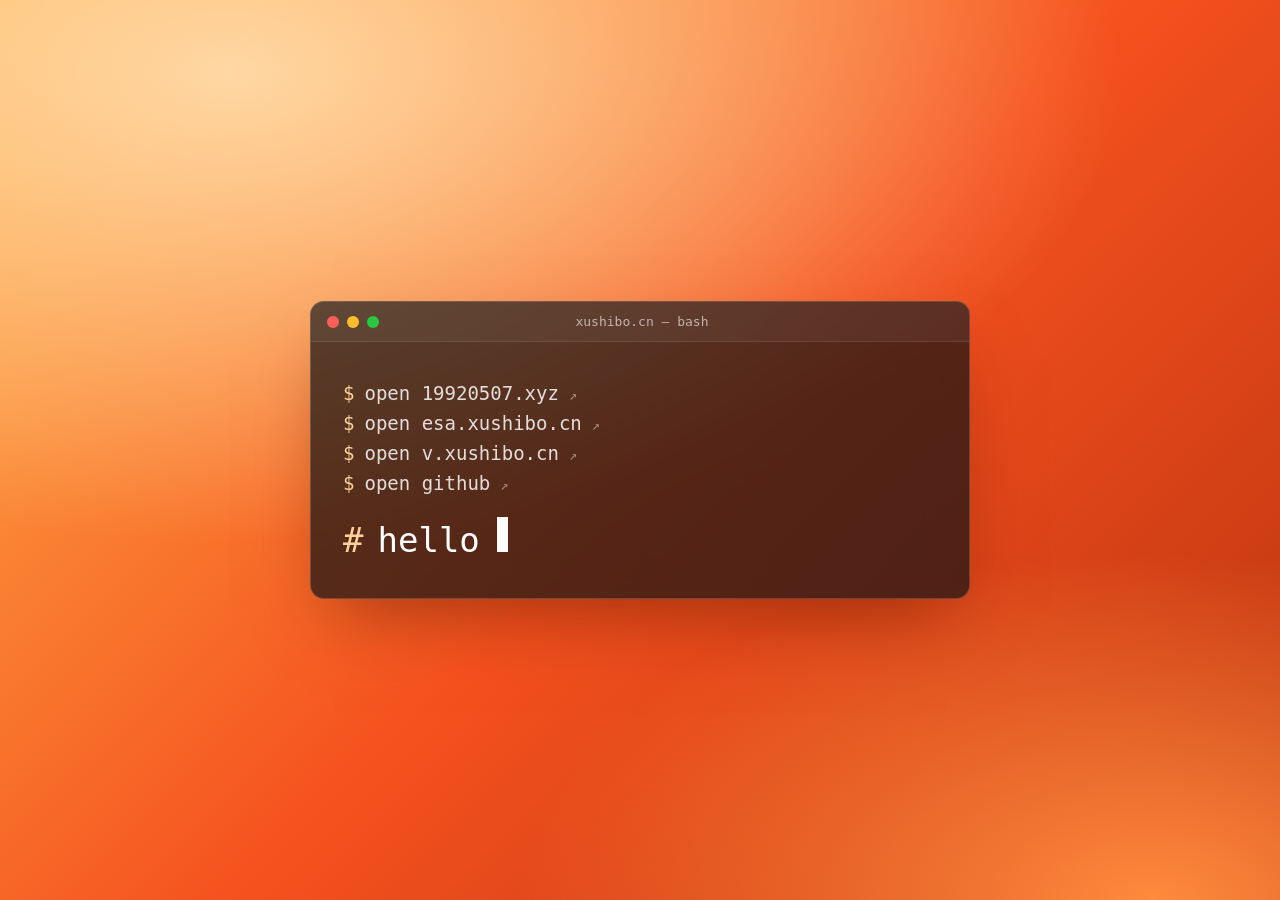
==== index.html @ 0e24a32c "Redesign landing page in terminal style - Replace Jekyll landing page with a static terminal-style i" ====
<!doctype html>
<html lang="zh-CN">
  <head>
    <meta charset="UTF-8" />
    <meta name="viewport" content="width=device-width, initial-scale=1" />
    <meta name="theme-color" content="#F5511E" />
    <meta name="description" content="xushibo.cn — hello world." />
    <link rel="icon" href="./favicon.svg" type="image/svg+xml" />
    <link rel="alternate icon" href="./favicon.ico" sizes="any" />
    <title>xushibo.cn</title>
    <link rel="stylesheet" href="./home.css" />
    <script src="./home.js" defer></script>
  </head>
  <body>
    <main class="terminal" aria-labelledby="prompt-line">
      <div class="titlebar">
        <span class="dot dot-red" aria-hidden="true"></span>
        <span class="dot dot-amber" aria-hidden="true"></span>
        <span class="dot dot-green" aria-hidden="true"></span>
        <span class="title">xushibo.cn — bash</span>
      </div>
      <div class="screen">
        <p class="enter">
          <a class="enter-link" href="https://19920507.xyz/"><span class="enter-prompt">$</span> open 19920507.xyz <span class="enter-arrow" aria-hidden="true">↗</span></a>
          <a class="enter-link" href="https://esa.xushibo.cn/"><span class="enter-prompt">$</span> open esa.xushibo.cn <span class="enter-arrow" aria-hidden="true">↗</span></a>
          <a class="enter-link" href="https://v.xushibo.cn/"><span class="enter-prompt">$</span> open v.xushibo.cn <span class="enter-arrow" aria-hidden="true">↗</span></a>
          <a class="enter-link" href="https://github.com/xushibo"><span class="enter-prompt">$</span> open github <span class="enter-arrow" aria-hidden="true">↗</span></a>
        </p>
        <p id="prompt-line" class="prompt-line">
          <span class="prompt-symbol" aria-hidden="true">#</span>
          <span class="prompt-text" aria-live="polite"></span><span class="cursor" aria-hidden="true"></span>
        </p>
      </div>
    </main>
  </body>
</html>
---- home.css ----
:root {
  color-scheme: dark;
  --mono: ui-monospace, SFMono-Regular, "JetBrains Mono", Menlo, Consolas, monospace;
}

* {
  box-sizing: border-box;
  margin: 0;
  padding: 0;
}

html,
body {
  height: 100%;
}

body {
  min-height: 100%;
  display: grid;
  place-items: center;
  padding: 24px;
  color: #fff;
  font-family: var(--mono);
  background:
    radial-gradient(120% 90% at 18% 8%, #ffd7a3 0%, transparent 58%),
    radial-gradient(90% 70% at 90% 100%, #ff8a3d 0%, transparent 55%),
    linear-gradient(135deg, #ffb347 0%, #f5511e 52%, #b9330f 100%);
  background-attachment: fixed;
}

.terminal {
  width: min(660px, 100%);
  border: 1px solid rgba(255, 255, 255, 0.18);
  border-radius: 14px;
  background: rgba(24, 20, 20, 0.72);
  backdrop-filter: blur(18px);
  box-shadow: 0 34px 70px -24px rgba(96, 26, 0, 0.55);
  overflow: hidden;
}

.titlebar {
  display: flex;
  align-items: center;
  gap: 8px;
  padding: 12px 16px;
  background: rgba(255, 255, 255, 0.05);
  border-bottom: 1px solid rgba(255, 255, 255, 0.09);
}

.dot {
  width: 12px;
  height: 12px;
  border-radius: 50%;
}

.dot-red {
  background: #ff5f57;
}

.dot-amber {
  background: #febc2e;
}

.dot-green {
  background: #28c840;
}

.title {
  flex: 1;
  margin-right: 56px;
  text-align: center;
  font-size: 13px;
  color: rgba(255, 255, 255, 0.62);
}

.screen {
  padding: 40px 32px 32px;
}

.prompt-line {
  display: flex;
  align-items: baseline;
  gap: 14px;
  font-size: clamp(24px, 6vw, 34px);
  line-height: 1.45;
}

.prompt-symbol {
  color: #ffd29c;
  font-weight: 500;
}

.prompt-text {
  word-break: break-word;
}

.cursor {
  display: inline-block;
  width: 0.55ch;
  height: 1.05em;
  margin-left: 3px;
  background: #fff;
  vertical-align: text-bottom;
  animation: blink 1.05s steps(2, start) infinite;
}

@keyframes blink {
  50% {
    opacity: 0;
  }
}

.enter {
  display: flex;
  flex-direction: column;
  align-items: flex-start;
  gap: 8px;
  margin-bottom: 22px;
}

@keyframes rise {
  from {
    opacity: 0;
    transform: translateY(6px);
  }
  to {
    opacity: 1;
    transform: none;
  }
}

.enter-link {
  display: inline-flex;
  align-items: baseline;
  gap: 10px;
  font-size: clamp(15px, 3.6vw, 19px);
  color: rgba(255, 255, 255, 0.84);
  text-decoration: none;
  animation: rise 0.45s ease-out both;
  transition: color 0.15s ease;
}

.enter-link:nth-child(2) {
  animation-delay: 0.16s;
}

.enter-link:nth-child(3) {
  animation-delay: 0.32s;
}

.enter-link:nth-child(4) {
  animation-delay: 0.48s;
}

.enter-link:hover {
  color: #ffd29c;
}

.enter-prompt {
  color: #ffd29c;
}

.enter-arrow {
  font-size: 0.72em;
  color: rgba(255, 255, 255, 0.45);
}

@media (prefers-reduced-motion: reduce) {
  .cursor {
    animation: none;
  }

  .enter-link {
    animation: none;
    transition: none;
  }
}

@media (max-width: 480px) {
  .screen {
    padding: 28px 20px 24px;
  }

  .title {
    margin-right: 40px;
    font-size: 12px;
  }
}
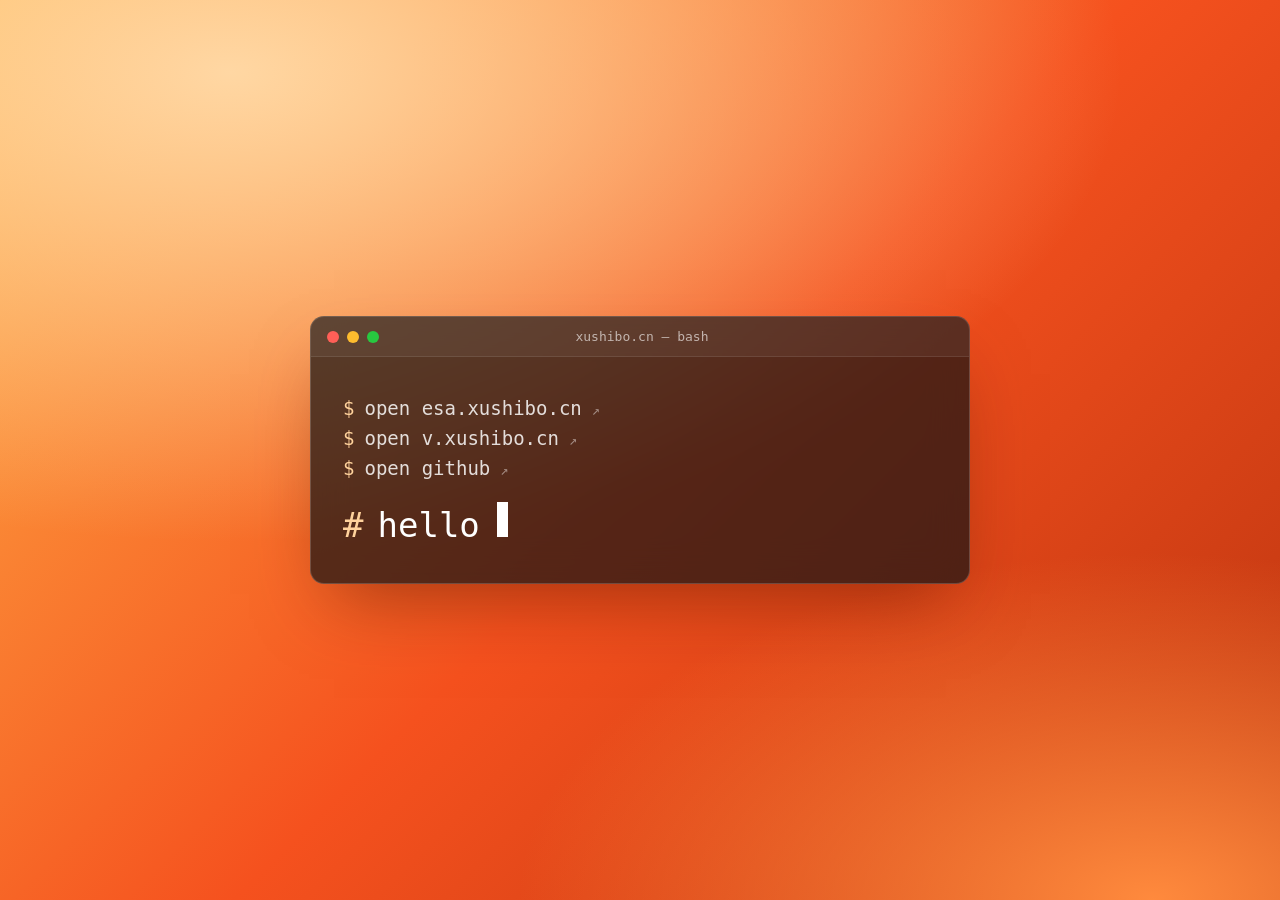
==== commit 4c8f2541: "Trim landing entries and remove unused imgs directory" ====
--- a/index.html
+++ b/index.html
@@ -21,7 +21,6 @@
       </div>
       <div class="screen">
         <p class="enter">
-          <a class="enter-link" href="https://19920507.xyz/"><span class="enter-prompt">$</span> open 19920507.xyz <span class="enter-arrow" aria-hidden="true">↗</span></a>
           <a class="enter-link" href="https://esa.xushibo.cn/"><span class="enter-prompt">$</span> open esa.xushibo.cn <span class="enter-arrow" aria-hidden="true">↗</span></a>
           <a class="enter-link" href="https://v.xushibo.cn/"><span class="enter-prompt">$</span> open v.xushibo.cn <span class="enter-arrow" aria-hidden="true">↗</span></a>
           <a class="enter-link" href="https://github.com/xushibo"><span class="enter-prompt">$</span> open github <span class="enter-arrow" aria-hidden="true">↗</span></a>
--- a/home.css
+++ b/home.css
@@ -148,10 +148,6 @@
   animation-delay: 0.32s;
 }
 
-.enter-link:nth-child(4) {
-  animation-delay: 0.48s;
-}
-
 .enter-link:hover {
   color: #ffd29c;
 }
